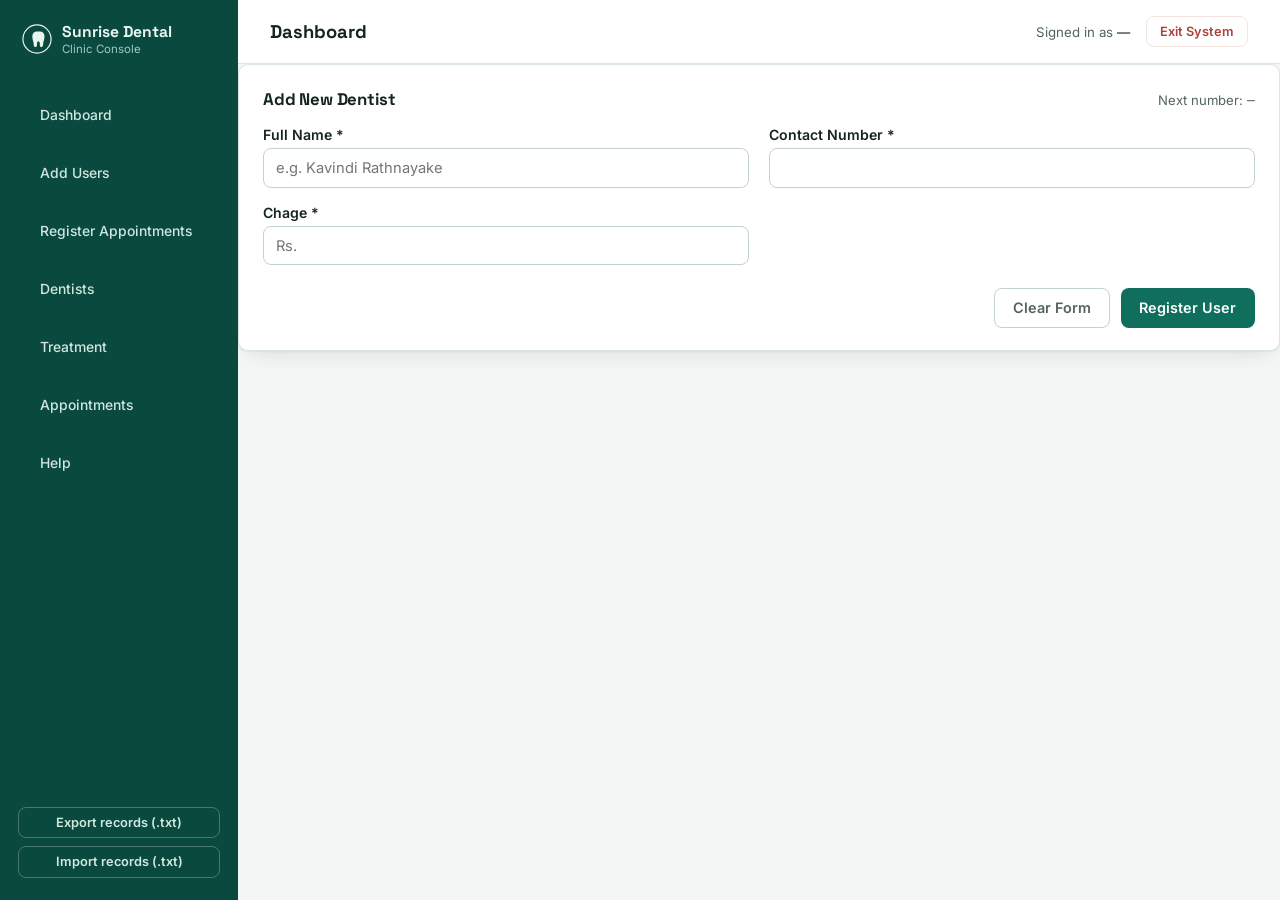
==== src/main/webapp/admin-dentist.html @ 82e00efb "Initial project setup" ====
<!DOCTYPE html>
<html lang="en">
<head>
<meta charset="UTF-8">
<meta name="viewport" content="width=device-width, initial-scale=1.0">
<title>Manage Users</title>
<link rel="preconnect" href="https://fonts.googleapis.com">
<link href="https://fonts.googleapis.com/css2?family=Space+Grotesk:wght@500;600;700&family=Inter:wght@400;500;600;700&family=JetBrains+Mono:wght@500;600&display=swap" rel="stylesheet">
<link rel="stylesheet" href="style.css">
</head>
<body>

<!-- ======================= TOAST ======================= -->
<div id="toastHost" class="toast-host" aria-live="polite"></div>
<!-- ======================= APP SHELL ======================= -->
<div id="appShell" class="app-shell">


  <aside class="sidebar">
    <div class="sidebar-brand">
      <svg viewBox="0 0 64 64" width="30" height="30" aria-hidden="true">
        <circle cx="32" cy="32" r="30" fill="none" stroke="currentColor" stroke-width="2.5"/>
        <path d="M32 16c-6 0-10 4-10 10 0 8 3 11 3 18 0 3 2 5 4 5s3-2 3-6 1-6 3-6 3 2 3 6 1 6 3 6 4-2 4-5c0-7 3-10 3-18 0-6-4-10-10-10z" fill="currentColor"/>
      </svg>
      <div>
        <strong>Sunrise Dental</strong>
        <span>Clinic Console</span>
      </div>
    </div>

    <nav class="sidebar-nav" id="sidebarNav">
      <button class="nav-item"><a href="admin-dashboard.html" class="nav-item active">Dashboard</a></button>
      <button class="nav-item"><a href="users.html" class="nav-item active">Add Users</a>
      </button>
      <button class="nav-item"><a href="admin-registerAppoinment.html" class="nav-item active">Register Appointments</a></button>
      <button class="nav-item" data-view="register"><a href="admin-dentist.html" class="nav-item active">Dentists</a>
      </button>
      <button class="nav-item" data-view="register"><a href="admin-treatment.html" class="nav-item active">Treatment</a>
      </button>
      <button class="nav-item" data-view="all"><a href="admin-appointments.html" class="nav-item active">Appointments</a>
      </button>

      <button class="nav-item" data-view="help"><a href="admin-help.html" class="nav-item active">Help</a>
      </button>
    </nav>

    <div class="sidebar-footer">
      <button id="exportBtn" class="btn btn-ghost btn-small btn-block">Export records (.txt)</button>
      <label class="btn btn-ghost btn-small btn-block file-import">
        Import records (.txt)
        <input type="file" id="importFile" accept=".txt,.csv" hidden>
      </label>
    </div>
  </aside>

<div class="main-col">
    <header class="topbar">
      <div class="topbar-title" id="viewTitle">Dashboard</div>
      <div class="topbar-right">
        <span class="staff-chip">Signed in as <strong id="staffName">—</strong></span>
        <button id="exitBtn" class="btn btn-danger-outline btn-small">Exit System</button>
      </div>
    </header>
  
    <!-- ---------- REGISTER ---------- -->
      <section class="view" id="view-register">
        <div class="panel">
          <div class="panel-head">
            <h2>Add New Dentist</h2>
            <span class="panel-sub">Next number: <span class="mono" id="nextApptNo">—</span></span>
          </div>

          <form action="/Sunrise-Dental/dentist" method="POST" class="grid-form">

            <!-- FULL NAME -->
            <label class="field">
              <span class="field-label">Full Name *</span>

              <input type="text"
                     id="fullName"
                     name="fullName"
                     placeholder="e.g. Kavindi Rathnayake"
                     >

            </label>

            <!-- CONTACT -->
            <label class="field">
              <span class="field-label">Contact Number *</span>

              <input type="tel"
                     id="username"
                     name="contact"
                     placeholder=""
                     >

            </label>

            <!-- FEE -->
            <label class="field">
              <span class="field-label">Chage *</span>

              <input type="tel"
                     id="fee"
                     name="chage"
                     placeholder="Rs."
                     >

            </label>



            <!-- BUTTONS -->
            <div class="form-actions field-wide">

              <button type="reset"
                      class="btn btn-ghost">
                Clear Form
              </button>

              <button type="submit"
                      class="btn btn-primary">
                Register User
              </button>

            </div>

          </form>
        </div>
      </section>

      </div>
</div>
</body>
</html>
---- src/main/webapp/style.css ----
/* ==========================================================================
   Sunrise Dental Clinic — Design tokens
   Palette: clinical porcelain + deep surgical teal + warm amber accent.
   Type: Space Grotesk (structural headings) / Inter (data-dense body) /
         JetBrains Mono (chart numbers, currency, IDs).
   ========================================================================== */
:root{
  --porcelain:#F2F6F4;
  --panel:#FFFFFF;
  --ink:#16241F;
  --ink-soft:#52645E;
  --ink-faint:#8A9A94;
  --teal:#0F6E5C;
  --teal-deep:#0A4A3E;
  --teal-soft:#E1F1EC;
  --amber:#B8722A;
  --amber-soft:#F7E9D8;
  --brick:#AE4339;
  --brick-soft:#F6E4E1;
  --line:#DCE6E1;
  --line-strong:#C3D2CC;
  --shadow:0 1px 2px rgba(15,45,38,.06), 0 8px 24px -12px rgba(15,45,38,.18);
  --radius:10px;
  --font-head:'Space Grotesk',system-ui,sans-serif;
  --font-body:'Inter',system-ui,sans-serif;
  --font-mono:'JetBrains Mono',ui-monospace,monospace;
}

*{box-sizing:border-box;}
html,body{height:100%;}
body{
  margin:0;
  font-family:var(--font-body);
  color:var(--ink);
  background:var(--porcelain);
  -webkit-font-smoothing:antialiased;
}
h1,h2,h3{font-family:var(--font-head); margin:0; letter-spacing:-0.01em;}
.mono{font-family:var(--font-mono);}
button{font-family:inherit; cursor:pointer;}
input,select{font-family:inherit;}

/* ---------------------------- Buttons ---------------------------- */
.btn{
  appearance:none; border:1px solid transparent; border-radius:8px;
  padding:.65rem 1.1rem; font-size:.9rem; font-weight:600; transition:.15s ease;
  display:inline-flex; align-items:center; justify-content:center; gap:.4rem;
}
.btn-block{width:100%;}
.btn-small{padding:.45rem .8rem; font-size:.8rem;}
.btn-primary{background:var(--teal); color:#fff;}
.btn-primary:hover{background:var(--teal-deep);}
.btn-secondary{background:var(--teal-soft); color:var(--teal-deep);}
.btn-secondary:hover{background:#cfe9e0;}
.btn-ghost{background:transparent; color:var(--ink-soft); border-color:var(--line-strong);}
.btn-ghost:hover{background:#fff; color:var(--ink);}
.btn-danger{background:var(--brick); color:#fff;}
.btn-danger:hover{background:#8f362e;}
.btn-danger-outline{background:transparent; color:var(--brick); border-color:var(--brick-soft);}
.btn-danger-outline:hover{background:var(--brick-soft);}
.file-import{position:relative; overflow:hidden;}

/* ---------------------------- Toast ---------------------------- */
.toast-host{position:fixed; top:18px; right:18px; z-index:999; display:flex; flex-direction:column; gap:8px;}
.toast{
  background:var(--ink); color:#fff; padding:.7rem 1rem; border-radius:8px;
  font-size:.85rem; box-shadow:var(--shadow); animation:slideIn .2s ease;
  max-width:320px;
}
.toast.success{background:var(--teal-deep);}
.toast.error{background:var(--brick);}
@keyframes slideIn{from{transform:translateX(20px); opacity:0;} to{transform:translateX(0); opacity:1;}}

/* ============================== LOGIN ============================== */
.login-screen{
  min-height:100vh; display:flex; align-items:center; justify-content:center;
  background:
    radial-gradient(circle at 15% 20%, rgba(15,110,92,.08), transparent 45%),
    radial-gradient(circle at 85% 80%, rgba(184,114,42,.08), transparent 45%),
    var(--porcelain);
  padding:2rem;
}
.login-panel{
  width:100%; max-width:400px; background:var(--panel); border:1px solid var(--line);
  border-radius:16px; padding:2.4rem 2.2rem; box-shadow:var(--shadow);
}
.brand-mark{color:var(--teal); margin-bottom:.6rem;}
.eyebrow{
  text-transform:uppercase; letter-spacing:.12em; font-size:.72rem; font-weight:600;
  color:var(--teal); margin:0 0 .3rem;
}
.login-panel h1{font-size:1.6rem; margin-bottom:.25rem;}
.login-sub{color:var(--ink-soft); font-size:.92rem; margin:0 0 1.6rem;}
.login-form{display:flex; flex-direction:column; gap:1rem;}
.demo-creds{margin-top:1.4rem; font-size:.78rem; color:var(--ink-soft);}
.demo-creds summary{cursor:pointer; font-weight:600;}
.demo-creds table{width:100%; margin-top:.6rem; border-collapse:collapse;}
.demo-creds td{padding:.25rem .3rem; border-bottom:1px dashed var(--line);}

/* ---------------------------- Fields ---------------------------- */
.field{display:flex; flex-direction:column; gap:.35rem; font-size:.88rem;}
.field-label{font-weight:600; color:var(--ink);}
.field input, .field select{
  border:1px solid var(--line-strong); border-radius:8px; padding:.6rem .75rem;
  font-size:.92rem; background:#fff; color:var(--ink); outline:none; transition:.15s;
}
.field input:focus, .field select:focus{border-color:var(--teal); box-shadow:0 0 0 3px var(--teal-soft);}
.field input:invalid[data-touched="true"]{border-color:var(--brick);}
.field-hint{font-size:.76rem; color:var(--ink-faint);}
.field-error{font-size:.78rem; color:var(--brick); min-height:1em;}
.form-error{
  background:var(--brick-soft); color:var(--brick); border-radius:8px; padding:.55rem .75rem;
  font-size:.82rem; margin:0;
}

/* ============================== APP SHELL ============================== */
.app-shell{display:flex; min-height:100vh;}
.sidebar{
  width:238px; flex-shrink:0; background:var(--teal-deep); color:#fff;
  display:flex; flex-direction:column; padding:1.4rem 1.1rem; position:sticky; top:0; height:100vh;
}
.sidebar-brand{display:flex; align-items:center; gap:.6rem; padding:0 .3rem .3rem; color:#EAF5F1;}
.sidebar-brand strong{display:block; font-family:var(--font-head); font-size:.98rem;}
.sidebar-brand span{display:block; font-size:.72rem; color:#9FC9BE;}
.sidebar-nav{display:flex; flex-direction:column; gap:.15rem; margin-top:1.6rem; flex:1;}
.nav-item{
  display:flex; align-items:center; gap:.55rem; background:transparent; border:none;
  color:#CFE7DF; text-align:left; padding:.62rem .7rem; border-radius:8px; font-size:.87rem;
  font-weight:500; transition:.15s;
}
.nav-item a{
  color:#CFE7DF;
  text-decoration:none;
}

.nav-item:hover{background:rgba(255,255,255,.06); color:#fff;}
.nav-item[aria-current="page"]{background:#fff; color:var(--teal-deep); font-weight:700;}
.nav-num{font-family:var(--font-mono); font-size:.72rem; opacity:.65; width:1.4em;}
.sidebar-footer{display:flex; flex-direction:column; gap:.5rem; margin-top:1rem;}
.sidebar-footer .btn-ghost{color:#CFE7DF; border-color:rgba(255,255,255,.25);}
.sidebar-footer .btn-ghost:hover{background:rgba(255,255,255,.08); color:#fff;}

.main-col{flex:1; min-width:0; display:flex; flex-direction:column;}
.topbar{
  display:flex; align-items:center; justify-content:space-between; padding:1rem 2rem;
  background:var(--panel); border-bottom:1px solid var(--line); position:sticky; top:0; z-index:10;
}
.topbar-title{font-family:var(--font-head); font-weight:700; font-size:1.15rem;}
.topbar-right{display:flex; align-items:center; gap:1rem;}
.staff-chip{font-size:.83rem; color:var(--ink-soft);}
.content{padding:1.8rem 2rem 3rem; max-width:1100px;}
.view[hidden]{display:none;}

/* ---------------------------- Dashboard ---------------------------- */
.stat-grid{display:grid; grid-template-columns:repeat(4,1fr); gap:1rem; margin-bottom:1.6rem;}
.stat-card{
  background:var(--panel); border:1px solid var(--line); border-radius:var(--radius);
  padding:1.1rem 1.2rem; display:flex; flex-direction:column; gap:.4rem; box-shadow:var(--shadow);
}
.stat-card.accent{background:var(--teal-deep); border-color:var(--teal-deep);}
.stat-card.accent .stat-label{color:#AEDACE;}
.stat-card.accent .stat-value{color:#fff;}
.stat-label{font-size:.78rem; color:var(--ink-soft); text-transform:uppercase; letter-spacing:.05em;}
.stat-value{font-family:var(--font-head); font-size:1.6rem; font-weight:700;}

.panel{
  background:var(--panel); border:1px solid var(--line); border-radius:var(--radius);
  padding:1.4rem 1.5rem; margin-bottom:1.4rem; box-shadow:var(--shadow);
}
.panel-head{display:flex; align-items:baseline; justify-content:space-between; margin-bottom:1rem; flex-wrap:wrap; gap:.4rem;}
.panel-head h2{font-size:1.05rem;}
.panel-sub{font-size:.82rem; color:var(--ink-soft);}

.today-list{display:flex; flex-direction:column; gap:.5rem;}
.today-row{
  display:grid; grid-template-columns:90px 1fr 140px 110px; gap:.8rem; align-items:center;
  padding:.6rem .7rem; border:1px solid var(--line); border-radius:8px; font-size:.85rem;
}
.today-empty{color:var(--ink-faint); font-size:.88rem; padding:.4rem 0;}
.quick-actions{display:flex; gap:.7rem; flex-wrap:wrap;}

/* ---------------------------- Forms (register) ---------------------------- */
.grid-form{display:grid; grid-template-columns:1fr 1fr; gap:1rem 1.2rem;}
.field-wide{grid-column:1 / -1;}
.form-actions{display:flex; justify-content:flex-end; gap:.7rem; margin-top:.4rem;}
.form-actions.field-wide{justify-content:flex-end;}

.inline-form{display:flex; gap:.8rem; align-items:flex-end; margin-bottom:1rem; flex-wrap:wrap;}
.field-grow{flex:1; min-width:220px;}

/* ---------------------------- Search result ---------------------------- */
.search-result{margin-top:.5rem;}
.result-card{
  border:1px solid var(--line); border-radius:var(--radius); padding:1.1rem 1.3rem;
  background:var(--teal-soft);
}
.result-card h3{font-size:1rem; margin-bottom:.7rem; color:var(--teal-deep);}
.result-grid{display:grid; grid-template-columns:1fr 1fr; gap:.5rem 1.4rem; font-size:.87rem;}
.result-grid dt{color:var(--ink-soft); font-size:.75rem; text-transform:uppercase; letter-spacing:.04em;}
.result-grid dd{margin:0 0 .5rem; font-weight:600;}
.empty-state{
  color:var(--ink-soft); font-size:.9rem; padding:1.2rem; text-align:center;
  border:1px dashed var(--line-strong); border-radius:var(--radius);
}

/* ---------------------------- Billing ---------------------------- */
.bill-grid{display:grid; grid-template-columns:1fr 320px; gap:1.4rem; align-items:start;}
.bill-details{font-size:.88rem;}
.bill-slip{
  border:1px dashed var(--line-strong); border-radius:10px; padding:1.1rem 1.2rem;
  background:repeating-linear-gradient(#fff,#fff 100%);
  position:relative;
}
.slip-head{display:flex; flex-direction:column; gap:.15rem; text-align:center; margin-bottom:.8rem; padding-bottom:.7rem; border-bottom:1px dashed var(--line-strong);}
.slip-head strong{font-family:var(--font-head); font-size:1rem;}
.slip-head span{font-size:.75rem; color:var(--ink-soft);}
.slip-rows{display:flex; flex-direction:column; gap:.35rem; font-size:.85rem; margin-bottom:.7rem;}
.slip-row{display:flex; justify-content:space-between;}
.slip-total{
  display:flex; justify-content:space-between; align-items:center; margin:.8rem 0 1rem;
  padding-top:.6rem; border-top:1px dashed var(--line-strong); font-size:.95rem;
}

/* ---------------------------- Table ---------------------------- */
.table-filters{display:flex; gap:.7rem; margin-bottom:1rem; flex-wrap:wrap;}
.table-filters input{border:1px solid var(--line-strong); border-radius:8px; padding:.5rem .7rem; font-size:.85rem;}
.table-wrap{overflow-x:auto;}
.data-table{width:100%; border-collapse:collapse; font-size:.85rem;}
.data-table th{
  text-align:left; padding:.6rem .7rem; border-bottom:2px solid var(--line-strong);
  color:var(--ink-soft); font-size:.72rem; text-transform:uppercase; letter-spacing:.05em;
}
.data-table td{padding:.6rem .7rem; border-bottom:1px solid var(--line);}
.data-table tr:hover td{background:var(--teal-soft);}

/* ---------------------------- Help ---------------------------- */
.help-steps{list-style:none; margin:0; padding:0; counter-reset:step; display:flex; flex-direction:column; gap:1rem;}
.help-steps li{
  display:grid; grid-template-columns:2.4rem 1fr; gap:1rem; padding:1rem 0; border-bottom:1px solid var(--line);
}
.help-steps li:last-child{border-bottom:none;}
.help-steps li::before{
  counter-increment:step; content:counter(step, decimal-leading-zero);
  font-family:var(--font-mono); font-size:1rem; color:var(--amber); font-weight:700;
}
.help-steps h4{margin:0 0 .3rem; font-size:.95rem;}
.help-steps p{margin:0; font-size:.86rem; color:var(--ink-soft); line-height:1.5;}

/* ---------------------------- Modal ---------------------------- */
.modal-overlay{
  position:fixed; inset:0; background:rgba(10,25,20,.45); display:flex; align-items:center;
  justify-content:center; z-index:1000; padding:1rem;
}
.modal{
  background:#fff; border-radius:14px; padding:1.6rem 1.7rem; max-width:380px; width:100%;
  box-shadow:var(--shadow);
}
.modal h3{margin-bottom:.5rem;}
.modal p{font-size:.88rem; color:var(--ink-soft); line-height:1.5;}

/* ---------------------------- Print receipt ---------------------------- */
.print-area{display:none;}
@media print{
  body *{visibility:hidden;}
  .print-area, .print-area *{visibility:visible;}
  .print-area{
    display:block; position:absolute; top:0; left:0; width:100%; padding:1rem;
    font-family:var(--font-body);
  }
  .print-slip{max-width:340px; margin:0 auto; border:1px dashed #333; padding:1.2rem;}
  .print-slip h2{font-family:var(--font-head); text-align:center; margin-bottom:.1rem;}
  .print-slip .sub{text-align:center; font-size:.8rem; margin-bottom:.8rem;}
  .print-row{display:flex; justify-content:space-between; font-size:.85rem; margin:.2rem 0;}
  .print-total{display:flex; justify-content:space-between; font-weight:700; border-top:1px dashed #333; margin-top:.5rem; padding-top:.5rem;}
}

/* ---------------------------- Responsive ---------------------------- */
@media (max-width: 900px){
  .stat-grid{grid-template-columns:repeat(2,1fr);}
  .grid-form{grid-template-columns:1fr;}
  .bill-grid{grid-template-columns:1fr;}
}
@media (max-width: 720px){
  .app-shell{flex-direction:column;}
  .sidebar{width:100%; height:auto; position:relative; flex-direction:row; flex-wrap:wrap; align-items:center;}
  .sidebar-nav{flex-direction:row; flex-wrap:wrap; margin-top:.8rem;}
  .sidebar-footer{flex-direction:row; margin-top:.8rem; flex-wrap:wrap;}
  .content{padding:1.2rem;}
  .today-row{grid-template-columns:1fr; gap:.2rem;}
}
#loginMessage {
  display: block !important;
  width: 100% !important;
  box-sizing: border-box !important;

  margin: 15px 0 !important;
  padding: 12px 15px !important;

  color: #b42318 !important;
  background-color: #fef3f2 !important;
  border: 1px solid #fecdca !important;
  border-radius: 10px !important;

  font-family: Inter, sans-serif !important;
  font-size: 14px !important;
  font-weight: 600 !important;
  text-align: center !important;
}
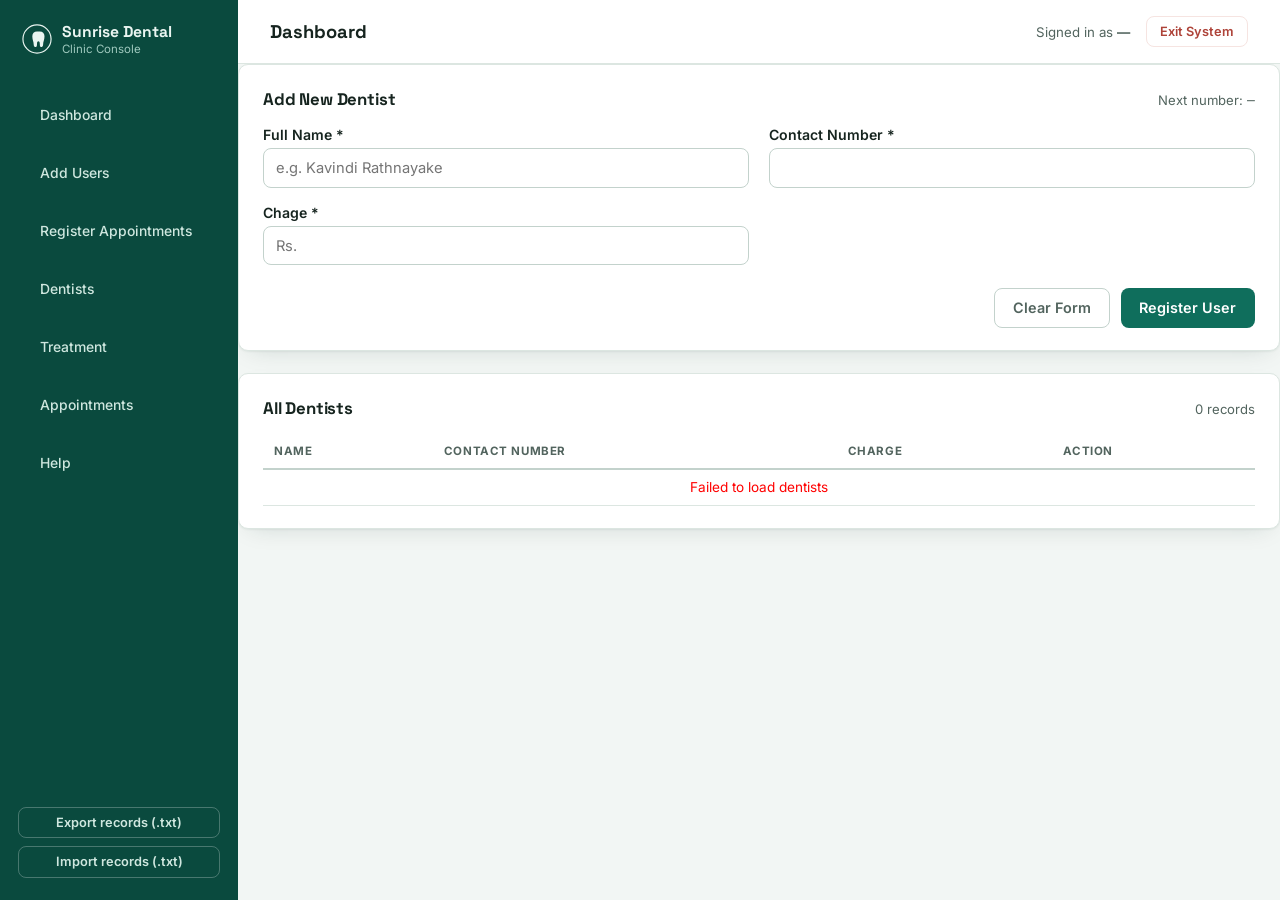
==== commit 9ba74b20: "Load and display registered dentists and add update delete options for each row in the table" ====
--- a/src/main/webapp/admin-dentist.html
+++ b/src/main/webapp/admin-dentist.html
@@ -8,6 +8,195 @@
 <link href="https://fonts.googleapis.com/css2?family=Space+Grotesk:wght@500;600;700&family=Inter:wght@400;500;600;700&family=JetBrains+Mono:wght@500;600&display=swap" rel="stylesheet">
 <link rel="stylesheet" href="style.css">
 </head>
+<style>/* =========================
+      ACTION BUTTONS
+   ========================= */
+
+.edit-btn,
+.delete-btn {
+  border: none;
+  padding: 5px 10px;
+  font-size: 12px;
+  border-radius: 5px;
+  cursor: pointer;
+  margin-right: 4px;
+}
+
+.edit-btn {
+  background: #3498db;
+  color: white;
+}
+
+.edit-btn:hover {
+  background: #2980b9;
+}
+
+.delete-btn {
+  background: #e74c3c;
+  color: white;
+}
+
+.delete-btn:hover {
+  background: #c0392b;
+}
+
+
+/* =========================
+   EDIT USER MODAL
+========================= */
+
+.modal {
+  display: none;
+
+  position: fixed;
+
+  top: 0;
+  left: 0;
+
+  width: 100%;
+  height: 100%;
+
+  background: rgba(0, 0, 0, 0.55);
+
+  z-index: 99999;
+
+  align-items: center;
+  justify-content: center;
+}
+
+
+.modal-content {
+  background: #ffffff;
+
+  width: 420px;
+  max-width: 90%;
+
+  padding: 25px;
+
+  border-radius: 12px;
+
+  box-shadow: 0 10px 40px rgba(0, 0, 0, 0.3);
+
+  animation: modalOpen 0.2s ease;
+}
+
+
+@keyframes modalOpen {
+
+  from {
+    opacity: 0;
+    transform: scale(0.95);
+  }
+
+  to {
+    opacity: 1;
+    transform: scale(1);
+  }
+
+}
+
+
+.modal-header {
+  display: flex;
+
+  justify-content: space-between;
+  align-items: center;
+
+  margin-bottom: 20px;
+}
+
+
+.modal-header h2 {
+  margin: 0;
+}
+
+
+.close {
+  font-size: 28px;
+
+  cursor: pointer;
+
+  color: #777;
+}
+
+
+.close:hover {
+  color: #000;
+}
+
+
+.modal-content label {
+  display: block;
+
+  margin-top: 12px;
+  margin-bottom: 5px;
+
+  font-weight: 600;
+}
+
+
+.modal-content input {
+  width: 100%;
+
+  padding: 10px;
+
+  border: 1px solid #ccc;
+
+  border-radius: 6px;
+
+  box-sizing: border-box;
+
+  font-family: inherit;
+}
+
+
+.modal-content input:focus {
+  outline: none;
+
+  border-color: #3498db;
+}
+
+
+.modal-buttons {
+  display: flex;
+
+  justify-content: flex-end;
+
+  gap: 10px;
+
+  margin-top: 22px;
+}
+
+
+.modal-buttons button {
+  padding: 9px 15px;
+
+  border: none;
+
+  border-radius: 6px;
+
+  cursor: pointer;
+}
+
+
+.modal-buttons button[type="button"] {
+  background: #e5e5e5;
+
+  color: #333;
+}
+
+
+.modal-buttons button[type="submit"] {
+  background: #3498db;
+
+  color: white;
+}
+
+
+.modal-buttons button[type="submit"]:hover {
+  background: #2980b9;
+}
+</style>
 <body>
 
 <!-- ======================= TOAST ======================= -->
@@ -129,7 +318,586 @@
         </div>
       </section>
 
+  <!-- ===================== ALL USERS ===================== -->
+
+  <section class="view" id="view-all">
+
+    <div class="panel">
+
+      <div class="panel-head">
+
+        <h2>All Dentists</h2>
+
+        <span class="panel-sub"
+              id="allCount">
+                0 records
+            </span>
+
+      </div>
+
+      <div class="table-wrap">
+
+        <table class="data-table">
+
+          <thead>
+
+          <tr>
+
+            <th>Name</th>
+
+            <th>Contact Number</th>
+
+            <th>Charge</th>
+
+            <th>Action</th>
+
+          </tr>
+
+          </thead>
+
+          <tbody id="allTableBody">
+
+          </tbody>
+
+        </table>
+
+      </div>
+
+    </div>
+
+  </section>
+
+
+</div>
+
+
+</div>
+
+
+
+<!-- =====================================================
+     EDIT USER POPUP
+===================================================== -->
+<div id="editModal" class="modal">
+
+  <div class="modal-content">
+
+    <div class="modal-header">
+
+      <h2>Edit Dentist</h2>
+
+      <span class="close"
+            onclick="closeEditModal()">
+                &times;
+            </span>
+
+    </div>
+
+
+    <form id="editDentistForm">
+
+      <input type="hidden"
+             id="editId">
+
+
+      <!-- NAME -->
+      <label for="editFullName">
+        Full Name
+      </label>
+
+      <input type="text"
+             id="editFullName"
+             required>
+
+
+      <!-- CONTACT -->
+      <label for="editContact">
+        Contact Number
+      </label>
+
+      <input type="text"
+             id="editContact"
+             required>
+
+
+      <!-- CHARGE -->
+      <label for="editCharge">
+        Charge
+      </label>
+
+      <input type="number"
+             id="editCharge"
+             required>
+
+
+      <div class="modal-buttons">
+
+        <button type="button"
+                onclick="closeEditModal()">
+          Cancel
+        </button>
+
+        <button type="submit">
+          Update Dentist
+        </button>
+
+      </div>
+
+    </form>
+
+  </div>
+
+</div>
       </div>
 </div>
+
+
+
+<!-- ===================== JAVASCRIPT ===================== -->
+
+<script>
+
+  document.addEventListener("DOMContentLoaded", function () {
+
+    loadDentist();
+
+    const editForm =
+            document.getElementById("editDentistForm");
+
+    editForm.addEventListener(
+            "submit",
+            updateDentist
+    );
+
+  });
+
+
+  /* =====================================================
+     LOAD DENTISTS
+  ===================================================== */
+
+  function loadDentist() {
+
+    console.log("Loading dentists...");
+
+    fetch("/Sunrise-Dental/displaydentist")
+
+            .then(response => {
+
+              console.log(
+                      "Response status:",
+                      response.status
+              );
+
+              if (!response.ok) {
+
+                throw new Error(
+                        "Server error: " +
+                        response.status
+                );
+              }
+
+              return response.json();
+            })
+
+            .then(data => {
+
+              console.log(
+                      "Dentist data:",
+                      data
+              );
+
+              const tbody =
+                      document.getElementById(
+                              "allTableBody"
+                      );
+
+              const count =
+                      document.getElementById(
+                              "allCount"
+                      );
+
+              tbody.innerHTML = "";
+
+              count.textContent =
+                      data.length + " records";
+
+
+              /* NO DATA */
+
+              if (data.length === 0) {
+
+                tbody.innerHTML = `
+                    <tr>
+                        <td colspan="4"
+                            style="text-align:center;">
+                            No Dentists Found
+                        </td>
+                    </tr>
+                `;
+
+                return;
+              }
+
+
+              /* DISPLAY DATA */
+
+              data.forEach(dentist => {
+
+                const row =
+                        document.createElement("tr");
+
+
+                row.innerHTML = `
+
+                    <td>
+                        ${dentist.name}
+                    </td>
+
+                    <td>
+                        ${dentist.contactnumber}
+                    </td>
+
+                    <td>
+                        ${dentist.charge}
+                    </td>
+
+                    <td>
+
+                        <button
+                            type="button"
+                            class="edit-btn"
+                            onclick='editDentist(${JSON.stringify(dentist)})'>
+                            Edit
+                        </button>
+
+
+                        <button
+                            type="button"
+                            class="delete-btn"
+                            onclick="deleteDentist(${dentist.id})">
+                            Delete
+                        </button>
+
+                    </td>
+
+                `;
+
+                tbody.appendChild(row);
+
+              });
+
+            })
+
+            .catch(error => {
+
+              console.error(
+                      "Load dentists error:",
+                      error
+              );
+
+              document.getElementById(
+                      "allTableBody"
+              ).innerHTML = `
+
+                <tr>
+
+                    <td colspan="4"
+                        style="text-align:center;color:red;">
+
+                        Failed to load dentists
+
+                    </td>
+
+                </tr>
+
+            `;
+            });
+  }
+
+
+  /* =====================================================
+     OPEN EDIT POPUP
+  ===================================================== */
+
+  function editDentist(dentist) {
+
+    document.getElementById(
+            "editId"
+    ).value = dentist.id;
+
+
+    document.getElementById(
+            "editFullName"
+    ).value = dentist.name;
+
+
+    document.getElementById(
+            "editContact"
+    ).value = dentist.contactnumber;
+
+
+    document.getElementById(
+            "editCharge"
+    ).value = dentist.charge;
+
+
+    document.getElementById(
+            "editModal"
+    ).style.display = "flex";
+  }
+
+
+  /* =====================================================
+     CLOSE EDIT POPUP
+  ===================================================== */
+
+  function closeEditModal() {
+
+    document.getElementById(
+            "editModal"
+    ).style.display = "none";
+  }
+
+
+  /* =====================================================
+     UPDATE DENTIST
+  ===================================================== */
+
+  function updateDentist(e) {
+
+    e.preventDefault();
+
+
+    const id =
+            document.getElementById(
+                    "editId"
+            ).value;
+
+
+    const name =
+            document.getElementById(
+                    "editFullName"
+            ).value;
+
+
+    const contactnumber =
+            document.getElementById(
+                    "editContact"
+            ).value;
+
+
+    const charge =
+            document.getElementById(
+                    "editCharge"
+            ).value;
+
+
+    const data =
+            new URLSearchParams();
+
+
+    data.append(
+            "id",
+            id
+    );
+
+    data.append(
+            "name",
+            name
+    );
+
+    data.append(
+            "contactnumber",
+            contactnumber
+    );
+
+    data.append(
+            "charge",
+            charge
+    );
+
+
+    fetch(
+            "/Sunrise-Dental/updateDentist",
+            {
+
+              method: "POST",
+
+              headers: {
+
+                "Content-Type":
+                        "application/x-www-form-urlencoded"
+
+              },
+
+              body: data
+
+            }
+    )
+
+            .then(response =>
+                    response.text()
+            )
+
+            .then(result => {
+
+              console.log(
+                      "Update result:",
+                      result
+              );
+
+
+              if (
+                      result.trim() ===
+                      "success"
+              ) {
+
+                alert(
+                        "Dentist updated successfully!"
+                );
+
+
+                closeEditModal();
+
+
+                loadDentist();
+
+              } else {
+
+                alert(
+                        "Failed to update dentist."
+                );
+              }
+
+            })
+
+            .catch(error => {
+
+              console.error(
+                      "Update error:",
+                      error
+              );
+
+              alert(
+                      "Error updating dentist."
+              );
+            });
+  }
+
+
+  /* =====================================================
+     DELETE DENTIST
+  ===================================================== */
+
+  function deleteDentist(id) {
+
+    const confirmDelete =
+            confirm(
+                    "Are you sure you want to delete this dentist?"
+            );
+
+
+    if (!confirmDelete) {
+
+      return;
+    }
+
+
+    const data =
+            new URLSearchParams();
+
+
+    data.append(
+            "id",
+            id
+    );
+
+
+    fetch(
+            "/Sunrise-Dental/deleteDentist",
+            {
+
+              method: "POST",
+
+              headers: {
+
+                "Content-Type":
+                        "application/x-www-form-urlencoded"
+
+              },
+
+              body: data
+
+            }
+    )
+
+            .then(response =>
+                    response.text()
+            )
+
+            .then(result => {
+
+              console.log(
+                      "Delete result:",
+                      result
+              );
+
+
+              if (
+                      result.trim() ===
+                      "success"
+              ) {
+
+                alert(
+                        "Dentist deleted successfully!"
+                );
+
+
+                loadDentist();
+
+              } else {
+
+                alert(
+                        "Failed to delete dentist."
+                );
+              }
+
+            })
+
+            .catch(error => {
+
+              console.error(
+                      "Delete error:",
+                      error
+              );
+
+              alert(
+                      "Error deleting dentist."
+              );
+            });
+  }
+
+
+  /* =====================================================
+     CLOSE MODAL WHEN CLICKING OUTSIDE
+  ===================================================== */
+
+  document.getElementById(
+          "editModal"
+  ).addEventListener(
+          "click",
+          function(e) {
+
+            if (e.target === this) {
+
+              closeEditModal();
+
+            }
+
+          }
+  );
+
+</script>
 </body>
 </html>
